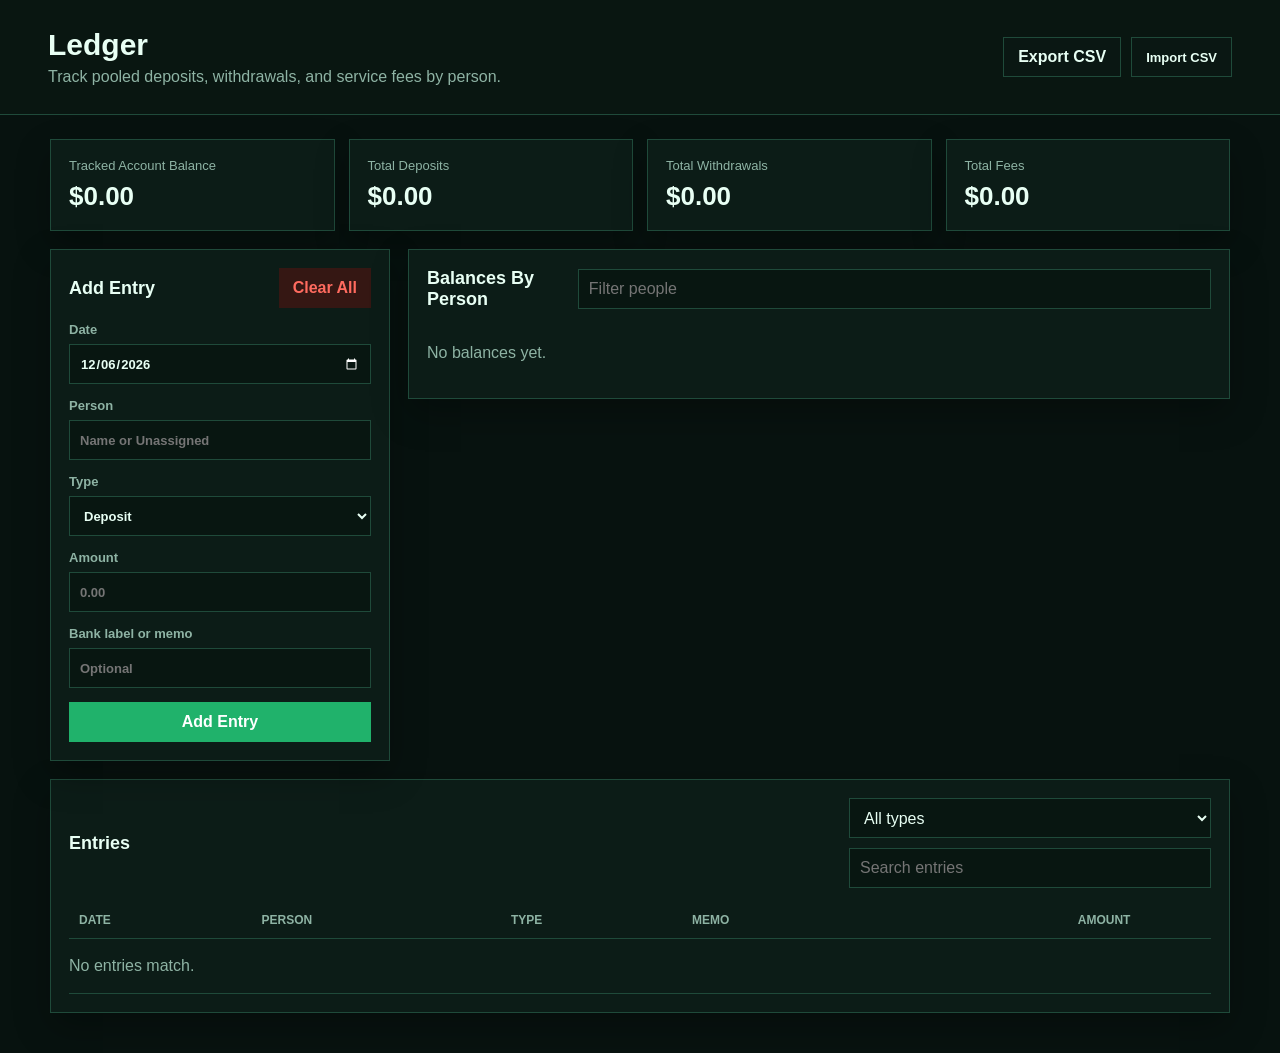
==== index.html @ a8c62baf "Create GitHub Pages ledger PWA" ====
<!doctype html>
<html lang="en">
  <head>
    <meta charset="utf-8">
    <meta name="viewport" content="width=device-width, initial-scale=1">
    <meta name="theme-color" content="#07120f">
    <meta name="description" content="Track pooled deposits, withdrawals, and service fees by person.">
    <meta name="apple-mobile-web-app-capable" content="yes">
    <meta name="apple-mobile-web-app-title" content="Ledger">
    <meta name="apple-mobile-web-app-status-bar-style" content="black-translucent">
    <title>Ledger</title>
    <link rel="manifest" href="manifest.webmanifest">
    <link rel="icon" href="icons/icon.svg" type="image/svg+xml">
    <link rel="apple-touch-icon" href="icons/icon-192.png">
    <link rel="stylesheet" href="styles.css">
  </head>
  <body>
    <header class="app-header">
      <div>
        <h1>Ledger</h1>
        <p>Track pooled deposits, withdrawals, and service fees by person.</p>
      </div>
      <div class="header-actions">
        <button id="exportCsv" class="secondary" type="button">Export CSV</button>
        <label class="file-button">
          Import CSV
          <input id="importCsv" type="file" accept=".csv,text/csv">
        </label>
      </div>
    </header>

    <main>
      <section class="summary-grid" aria-label="Account summary">
        <div class="metric">
          <span>Tracked Account Balance</span>
          <strong id="accountBalance">$0.00</strong>
        </div>
        <div class="metric">
          <span>Total Deposits</span>
          <strong id="totalDeposits">$0.00</strong>
        </div>
        <div class="metric">
          <span>Total Withdrawals</span>
          <strong id="totalWithdrawals">$0.00</strong>
        </div>
        <div class="metric">
          <span>Total Fees</span>
          <strong id="totalFees">$0.00</strong>
        </div>
      </section>

      <section class="workspace">
        <form id="transactionForm" class="entry-form">
          <div class="form-title">
            <h2>Add Entry</h2>
            <button id="clearAll" class="danger" type="button">Clear All</button>
          </div>

          <label>
            Date
            <input id="date" name="date" type="date" required>
          </label>

          <label>
            Person
            <input id="person" name="person" type="text" placeholder="Name or Unassigned" list="peopleList">
            <datalist id="peopleList"></datalist>
          </label>

          <label>
            Type
            <select id="type" name="type" required>
              <option value="deposit">Deposit</option>
              <option value="withdrawal">Withdrawal</option>
              <option value="fee">Service fee</option>
            </select>
          </label>

          <label>
            Amount
            <input id="amount" name="amount" type="number" min="0.01" step="0.01" placeholder="0.00" required>
          </label>

          <label>
            Bank label or memo
            <input id="memo" name="memo" type="text" placeholder="Optional">
          </label>

          <button type="submit">Add Entry</button>
        </form>

        <section class="panel">
          <div class="panel-header">
            <h2>Balances By Person</h2>
            <input id="personFilter" type="search" placeholder="Filter people">
          </div>
          <div id="balances" class="balances"></div>
        </section>
      </section>

      <section class="panel transactions-panel">
        <div class="panel-header">
          <h2>Entries</h2>
          <div class="filters">
            <select id="typeFilter" aria-label="Filter by type">
              <option value="all">All types</option>
              <option value="deposit">Deposits</option>
              <option value="withdrawal">Withdrawals</option>
              <option value="fee">Fees</option>
            </select>
            <input id="search" type="search" placeholder="Search entries">
          </div>
        </div>
        <div class="table-wrap">
          <table>
            <thead>
              <tr>
                <th>Date</th>
                <th>Person</th>
                <th>Type</th>
                <th>Memo</th>
                <th class="money">Amount</th>
                <th></th>
              </tr>
            </thead>
            <tbody id="transactions"></tbody>
          </table>
        </div>
      </section>
    </main>

    <script src="app.js"></script>
  </body>
</html>
---- styles.css ----
:root {
  color-scheme: dark;
  --bg: #07120f;
  --surface: #0c1c17;
  --surface-2: #102920;
  --text: #e8fff4;
  --muted: #8eb3a4;
  --border: #1f4a3a;
  --accent: #20b26b;
  --accent-dark: #168a53;
  --danger: #ff6b5f;
  --danger-bg: #351713;
  --shadow: 0 14px 34px rgba(0, 0, 0, 0.28);
}

* {
  box-sizing: border-box;
}

body {
  margin: 0;
  background: var(--bg);
  color: var(--text);
  font-family: Arial, Helvetica, sans-serif;
}

button,
input,
select {
  font: inherit;
}

button,
.file-button {
  min-height: 40px;
  border: 0;
  border-radius: 0;
  background: var(--accent);
  color: #ffffff;
  cursor: pointer;
  font-weight: 700;
  padding: 0 14px;
}

button:hover,
.file-button:hover {
  background: var(--accent-dark);
}

button.secondary,
.file-button {
  display: inline-flex;
  align-items: center;
  justify-content: center;
  border: 1px solid var(--border);
  background: #0a1713;
  color: var(--text);
}

button.secondary:hover,
.file-button:hover {
  background: var(--surface-2);
}

button.danger {
  background: var(--danger-bg);
  color: var(--danger);
}

button.danger:hover {
  background: #4a1f19;
}

.file-button input {
  display: none;
}

.app-header {
  display: flex;
  align-items: center;
  justify-content: space-between;
  gap: 24px;
  padding: 28px clamp(16px, 4vw, 48px);
  background: #091611;
  border-bottom: 1px solid var(--border);
}

.app-header h1 {
  margin: 0;
  font-size: 30px;
  letter-spacing: 0;
}

.app-header p {
  margin: 6px 0 0;
  color: var(--muted);
}

.header-actions,
.filters {
  display: flex;
  gap: 10px;
  flex-wrap: wrap;
}

main {
  width: min(1180px, calc(100% - 32px));
  margin: 24px auto 40px;
}

.summary-grid {
  display: grid;
  grid-template-columns: repeat(4, minmax(0, 1fr));
  gap: 14px;
  margin-bottom: 18px;
}

.metric,
.panel,
.entry-form {
  background: var(--surface);
  border: 1px solid var(--border);
  border-radius: 0;
  box-shadow: var(--shadow);
}

.metric {
  padding: 18px;
}

.metric span {
  display: block;
  color: var(--muted);
  font-size: 13px;
  margin-bottom: 8px;
}

.metric strong {
  font-size: 26px;
  letter-spacing: 0;
}

.workspace {
  display: grid;
  grid-template-columns: 340px minmax(0, 1fr);
  gap: 18px;
  align-items: start;
}

.entry-form {
  display: grid;
  gap: 14px;
  padding: 18px;
}

.form-title,
.panel-header {
  display: flex;
  align-items: center;
  justify-content: space-between;
  gap: 12px;
}

h2 {
  margin: 0;
  font-size: 18px;
  letter-spacing: 0;
}

label {
  display: grid;
  gap: 7px;
  color: var(--muted);
  font-size: 13px;
  font-weight: 700;
}

input,
select {
  width: 100%;
  min-height: 40px;
  border: 1px solid var(--border);
  border-radius: 0;
  background: #081611;
  color: var(--text);
  padding: 8px 10px;
}

input:focus,
select:focus {
  outline: 2px solid rgba(32, 178, 107, 0.22);
  border-color: var(--accent);
}

.panel {
  padding: 18px;
}

.balances {
  display: grid;
  gap: 10px;
  margin-top: 16px;
}

.balance-row {
  display: grid;
  grid-template-columns: minmax(0, 1fr) auto;
  gap: 12px;
  align-items: center;
  padding: 12px;
  border: 1px solid var(--border);
  border-radius: 0;
  background: #091a14;
}

.person-name {
  font-weight: 700;
  overflow-wrap: anywhere;
}

.person-detail {
  color: var(--muted);
  font-size: 13px;
  margin-top: 3px;
}

.balance-amount {
  font-weight: 800;
  white-space: nowrap;
}

.positive {
  color: #52d98e;
}

.negative {
  color: var(--danger);
}

.transactions-panel {
  margin-top: 18px;
}

.table-wrap {
  overflow-x: auto;
  margin-top: 14px;
}

table {
  width: 100%;
  min-width: 760px;
  border-collapse: collapse;
}

th,
td {
  padding: 11px 10px;
  border-bottom: 1px solid var(--border);
  text-align: left;
  vertical-align: top;
}

th {
  color: var(--muted);
  font-size: 12px;
  text-transform: uppercase;
}

.money {
  text-align: right;
  white-space: nowrap;
}

.type-pill {
  display: inline-block;
  border-radius: 0;
  padding: 4px 9px;
  background: var(--surface-2);
  font-size: 12px;
  font-weight: 700;
}

.delete-row {
  min-height: 32px;
  padding: 0 10px;
}

.empty {
  color: var(--muted);
  padding: 18px 0;
}

@media (max-width: 860px) {
  .app-header,
  .workspace {
    grid-template-columns: 1fr;
  }

  .app-header {
    display: grid;
  }

  .summary-grid {
    grid-template-columns: repeat(2, minmax(0, 1fr));
  }
}

@media (max-width: 560px) {
  main {
    width: min(100% - 20px, 1180px);
    margin-top: 14px;
  }

  .summary-grid {
    grid-template-columns: 1fr;
  }

  .form-title,
  .panel-header {
    align-items: stretch;
    flex-direction: column;
  }

  .header-actions,
  .filters {
    width: 100%;
  }

  .header-actions > *,
  .filters > * {
    flex: 1 1 150px;
  }
}
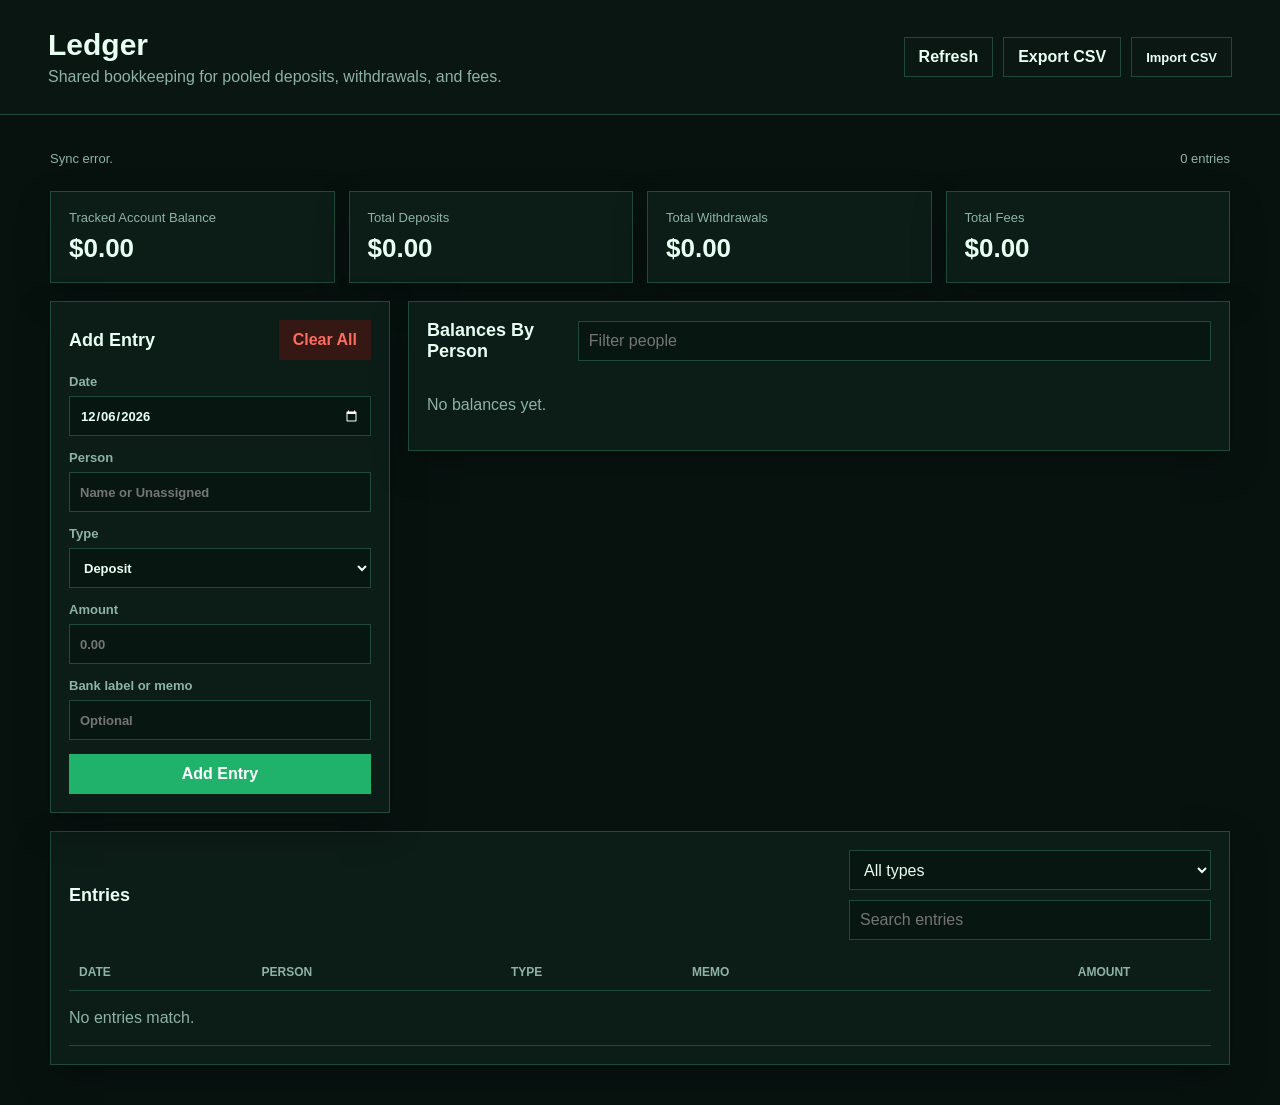
==== commit 985284de: "Connect Pages app to shared Sheets backend" ====
--- a/index.html
+++ b/index.html
@@ -18,9 +18,10 @@
     <header class="app-header">
       <div>
         <h1>Ledger</h1>
-        <p>Track pooled deposits, withdrawals, and service fees by person.</p>
+        <p>Shared bookkeeping for pooled deposits, withdrawals, and fees.</p>
       </div>
       <div class="header-actions">
+        <button id="refresh" class="secondary" type="button">Refresh</button>
         <button id="exportCsv" class="secondary" type="button">Export CSV</button>
         <label class="file-button">
           Import CSV
@@ -30,6 +31,11 @@
     </header>
 
     <main>
+      <div class="status-bar">
+        <span id="status">Loading shared sheet...</span>
+        <span id="entryCount">0 entries</span>
+      </div>
+
       <section class="summary-grid" aria-label="Account summary">
         <div class="metric">
           <span>Tracked Account Balance</span>
--- a/styles.css
+++ b/styles.css
@@ -108,6 +108,17 @@
   margin: 24px auto 40px;
 }
 
+.status-bar {
+  display: flex;
+  align-items: center;
+  justify-content: space-between;
+  gap: 12px;
+  min-height: 38px;
+  margin-bottom: 14px;
+  color: var(--muted);
+  font-size: 13px;
+}
+
 .summary-grid {
   display: grid;
   grid-template-columns: repeat(4, minmax(0, 1fr));
@@ -316,7 +327,8 @@
   }
 
   .form-title,
-  .panel-header {
+  .panel-header,
+  .status-bar {
     align-items: stretch;
     flex-direction: column;
   }
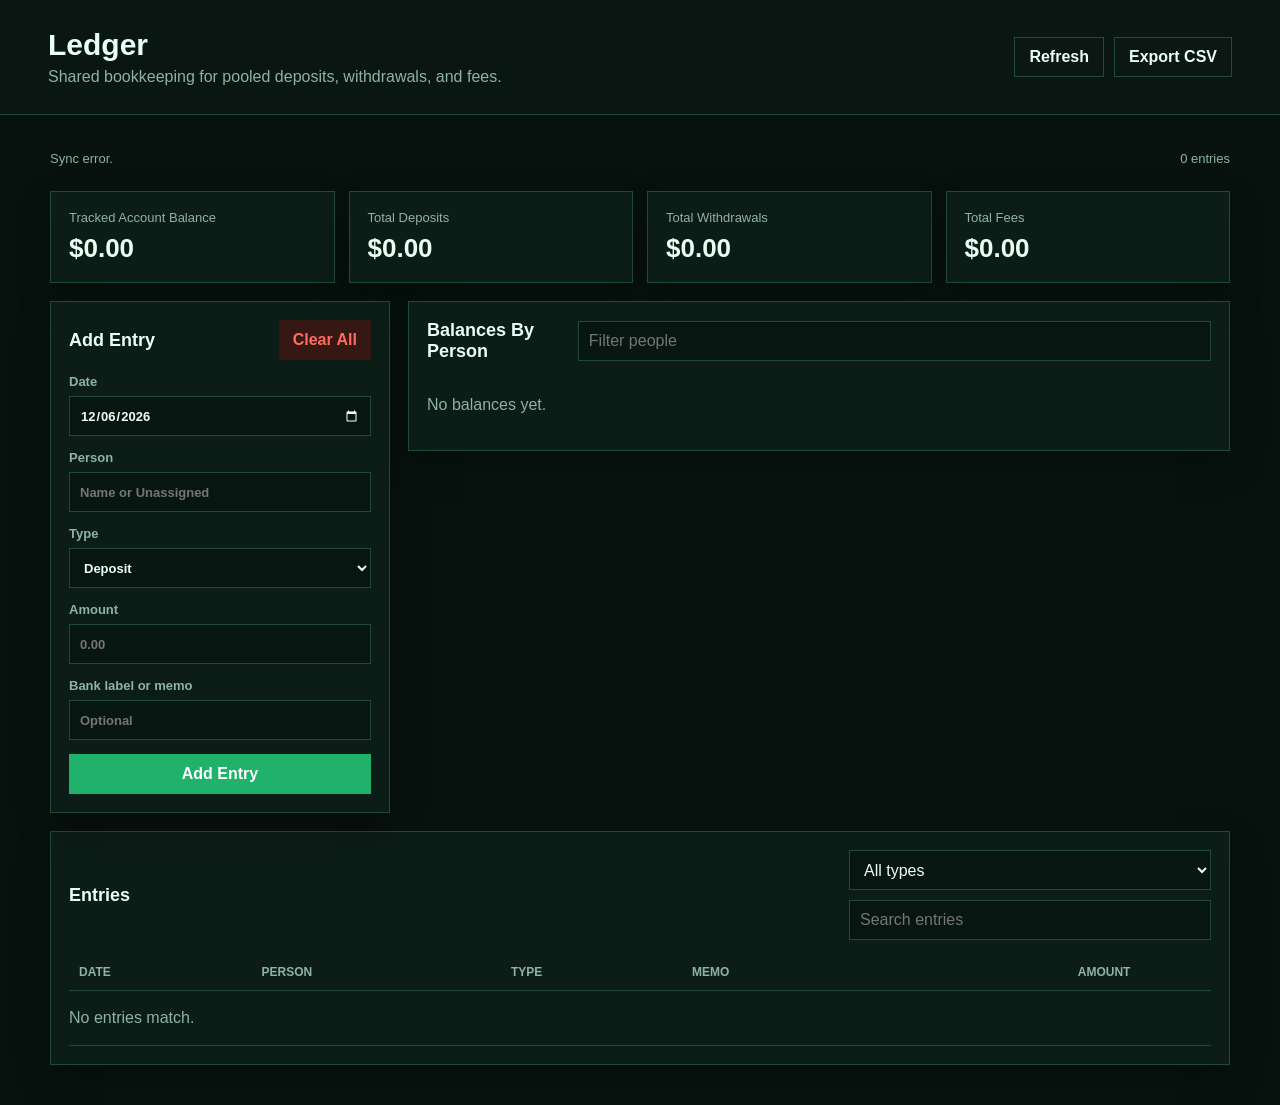
==== commit 09c7893f: "Remove CSV import" ====
--- a/index.html
+++ b/index.html
@@ -23,10 +23,6 @@
       <div class="header-actions">
         <button id="refresh" class="secondary" type="button">Refresh</button>
         <button id="exportCsv" class="secondary" type="button">Export CSV</button>
-        <label class="file-button">
-          Import CSV
-          <input id="importCsv" type="file" accept=".csv,text/csv">
-        </label>
       </div>
     </header>
 
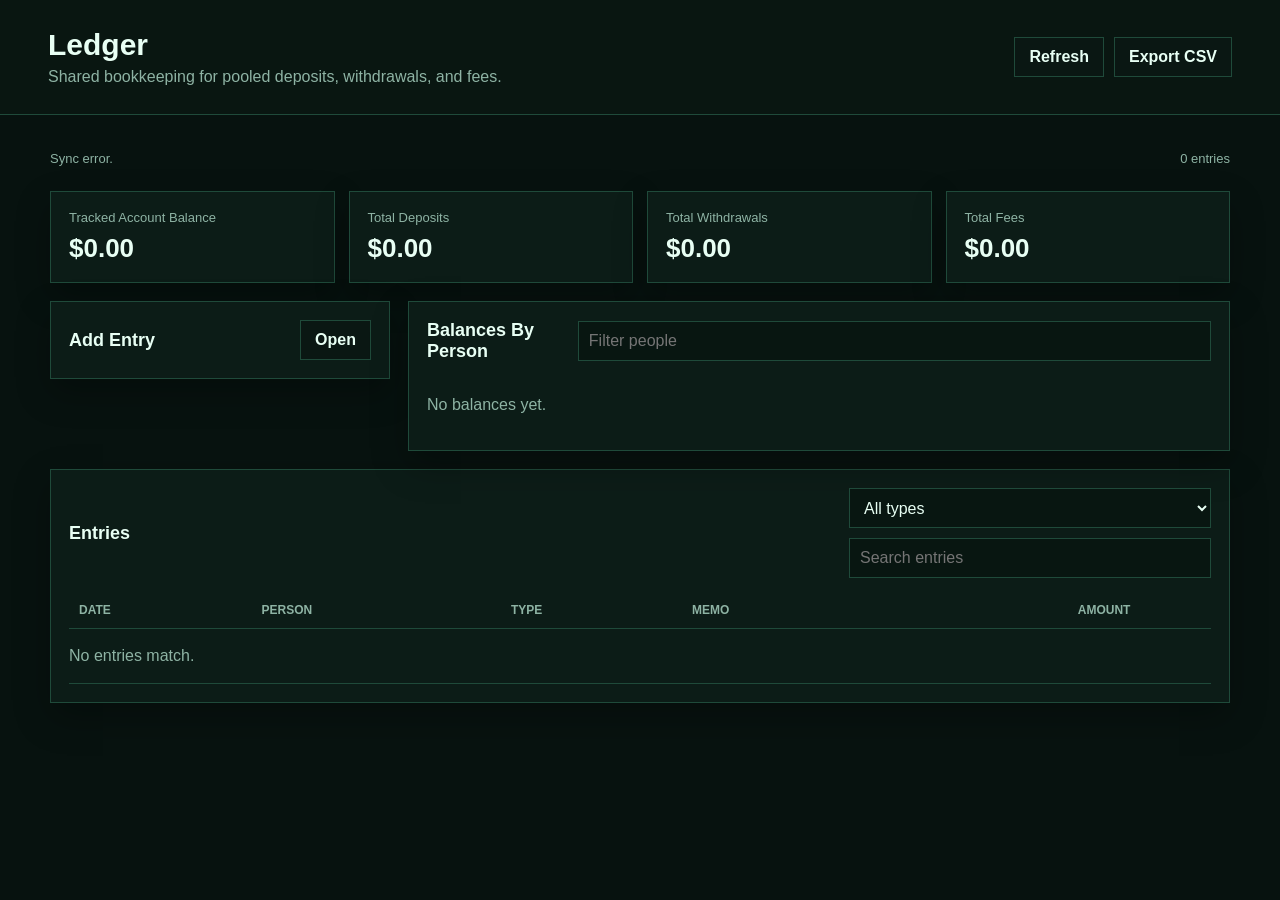
==== commit 19c920a9: "Add collapsible entry form" ====
--- a/index.html
+++ b/index.html
@@ -55,40 +55,45 @@
         <form id="transactionForm" class="entry-form">
           <div class="form-title">
             <h2>Add Entry</h2>
-            <button id="clearAll" class="danger" type="button">Clear All</button>
+            <button id="toggleEntryForm" class="secondary" type="button" aria-expanded="false" aria-controls="entryFormBody">Open</button>
           </div>
 
-          <label>
-            Date
-            <input id="date" name="date" type="date" required>
-          </label>
+          <div id="entryFormBody" class="entry-form-body" hidden>
+            <label>
+              Date
+              <input id="date" name="date" type="date" required>
+            </label>
 
-          <label>
-            Person
-            <input id="person" name="person" type="text" placeholder="Name or Unassigned" list="peopleList">
-            <datalist id="peopleList"></datalist>
-          </label>
+            <label>
+              Person
+              <input id="person" name="person" type="text" placeholder="Name or Unassigned" list="peopleList">
+              <datalist id="peopleList"></datalist>
+            </label>
 
-          <label>
-            Type
-            <select id="type" name="type" required>
-              <option value="deposit">Deposit</option>
-              <option value="withdrawal">Withdrawal</option>
-              <option value="fee">Service fee</option>
-            </select>
-          </label>
+            <label>
+              Type
+              <select id="type" name="type" required>
+                <option value="deposit">Deposit</option>
+                <option value="withdrawal">Withdrawal</option>
+                <option value="fee">Service fee</option>
+              </select>
+            </label>
 
-          <label>
-            Amount
-            <input id="amount" name="amount" type="number" min="0.01" step="0.01" placeholder="0.00" required>
-          </label>
+            <label>
+              Amount
+              <input id="amount" name="amount" type="number" min="0.01" step="0.01" placeholder="0.00" required>
+            </label>
 
-          <label>
-            Bank label or memo
-            <input id="memo" name="memo" type="text" placeholder="Optional">
-          </label>
+            <label>
+              Bank label or memo
+              <input id="memo" name="memo" type="text" placeholder="Optional">
+            </label>
 
-          <button type="submit">Add Entry</button>
+            <div class="form-actions">
+              <button type="submit">Add Entry</button>
+              <button id="clearAll" class="danger" type="button">Clear All</button>
+            </div>
+          </div>
         </form>
 
         <section class="panel">
--- a/styles.css
+++ b/styles.css
@@ -164,6 +164,21 @@
   padding: 18px;
 }
 
+.entry-form-body {
+  display: grid;
+  gap: 14px;
+}
+
+.entry-form-body[hidden] {
+  display: none;
+}
+
+.form-actions {
+  display: grid;
+  grid-template-columns: 1fr auto;
+  gap: 10px;
+}
+
 .form-title,
 .panel-header {
   display: flex;
@@ -334,8 +349,13 @@
   }
 
   .header-actions,
-  .filters {
+  .filters,
+  .form-actions {
     width: 100%;
+  }
+
+  .form-actions {
+    grid-template-columns: 1fr;
   }
 
   .header-actions > *,
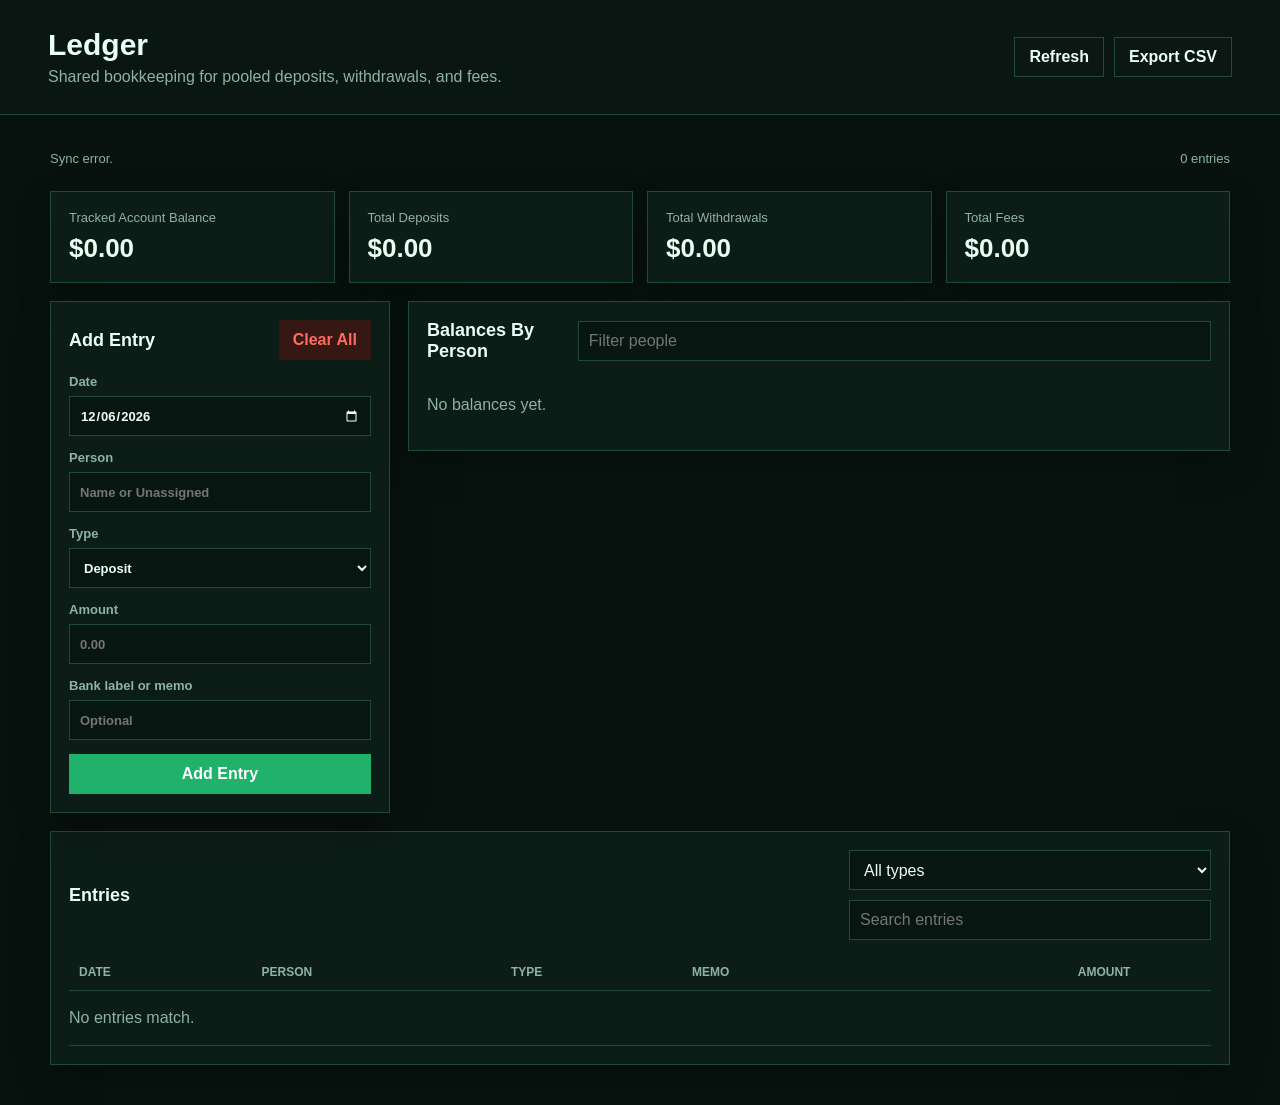
==== commit 64e416ff: "Revert "Add collapsible entry form" This reverts commit 19c920a9d3dc2c326dd6e97db4b0e5a0d5ea3f0c." ====
--- a/index.html
+++ b/index.html
@@ -55,45 +55,40 @@
         <form id="transactionForm" class="entry-form">
           <div class="form-title">
             <h2>Add Entry</h2>
-            <button id="toggleEntryForm" class="secondary" type="button" aria-expanded="false" aria-controls="entryFormBody">Open</button>
+            <button id="clearAll" class="danger" type="button">Clear All</button>
           </div>
 
-          <div id="entryFormBody" class="entry-form-body" hidden>
-            <label>
-              Date
-              <input id="date" name="date" type="date" required>
-            </label>
+          <label>
+            Date
+            <input id="date" name="date" type="date" required>
+          </label>
 
-            <label>
-              Person
-              <input id="person" name="person" type="text" placeholder="Name or Unassigned" list="peopleList">
-              <datalist id="peopleList"></datalist>
-            </label>
+          <label>
+            Person
+            <input id="person" name="person" type="text" placeholder="Name or Unassigned" list="peopleList">
+            <datalist id="peopleList"></datalist>
+          </label>
 
-            <label>
-              Type
-              <select id="type" name="type" required>
-                <option value="deposit">Deposit</option>
-                <option value="withdrawal">Withdrawal</option>
-                <option value="fee">Service fee</option>
-              </select>
-            </label>
+          <label>
+            Type
+            <select id="type" name="type" required>
+              <option value="deposit">Deposit</option>
+              <option value="withdrawal">Withdrawal</option>
+              <option value="fee">Service fee</option>
+            </select>
+          </label>
 
-            <label>
-              Amount
-              <input id="amount" name="amount" type="number" min="0.01" step="0.01" placeholder="0.00" required>
-            </label>
+          <label>
+            Amount
+            <input id="amount" name="amount" type="number" min="0.01" step="0.01" placeholder="0.00" required>
+          </label>
 
-            <label>
-              Bank label or memo
-              <input id="memo" name="memo" type="text" placeholder="Optional">
-            </label>
+          <label>
+            Bank label or memo
+            <input id="memo" name="memo" type="text" placeholder="Optional">
+          </label>
 
-            <div class="form-actions">
-              <button type="submit">Add Entry</button>
-              <button id="clearAll" class="danger" type="button">Clear All</button>
-            </div>
-          </div>
+          <button type="submit">Add Entry</button>
         </form>
 
         <section class="panel">
--- a/styles.css
+++ b/styles.css
@@ -164,21 +164,6 @@
   padding: 18px;
 }
 
-.entry-form-body {
-  display: grid;
-  gap: 14px;
-}
-
-.entry-form-body[hidden] {
-  display: none;
-}
-
-.form-actions {
-  display: grid;
-  grid-template-columns: 1fr auto;
-  gap: 10px;
-}
-
 .form-title,
 .panel-header {
   display: flex;
@@ -349,13 +334,8 @@
   }
 
   .header-actions,
-  .filters,
-  .form-actions {
+  .filters {
     width: 100%;
-  }
-
-  .form-actions {
-    grid-template-columns: 1fr;
   }
 
   .header-actions > *,
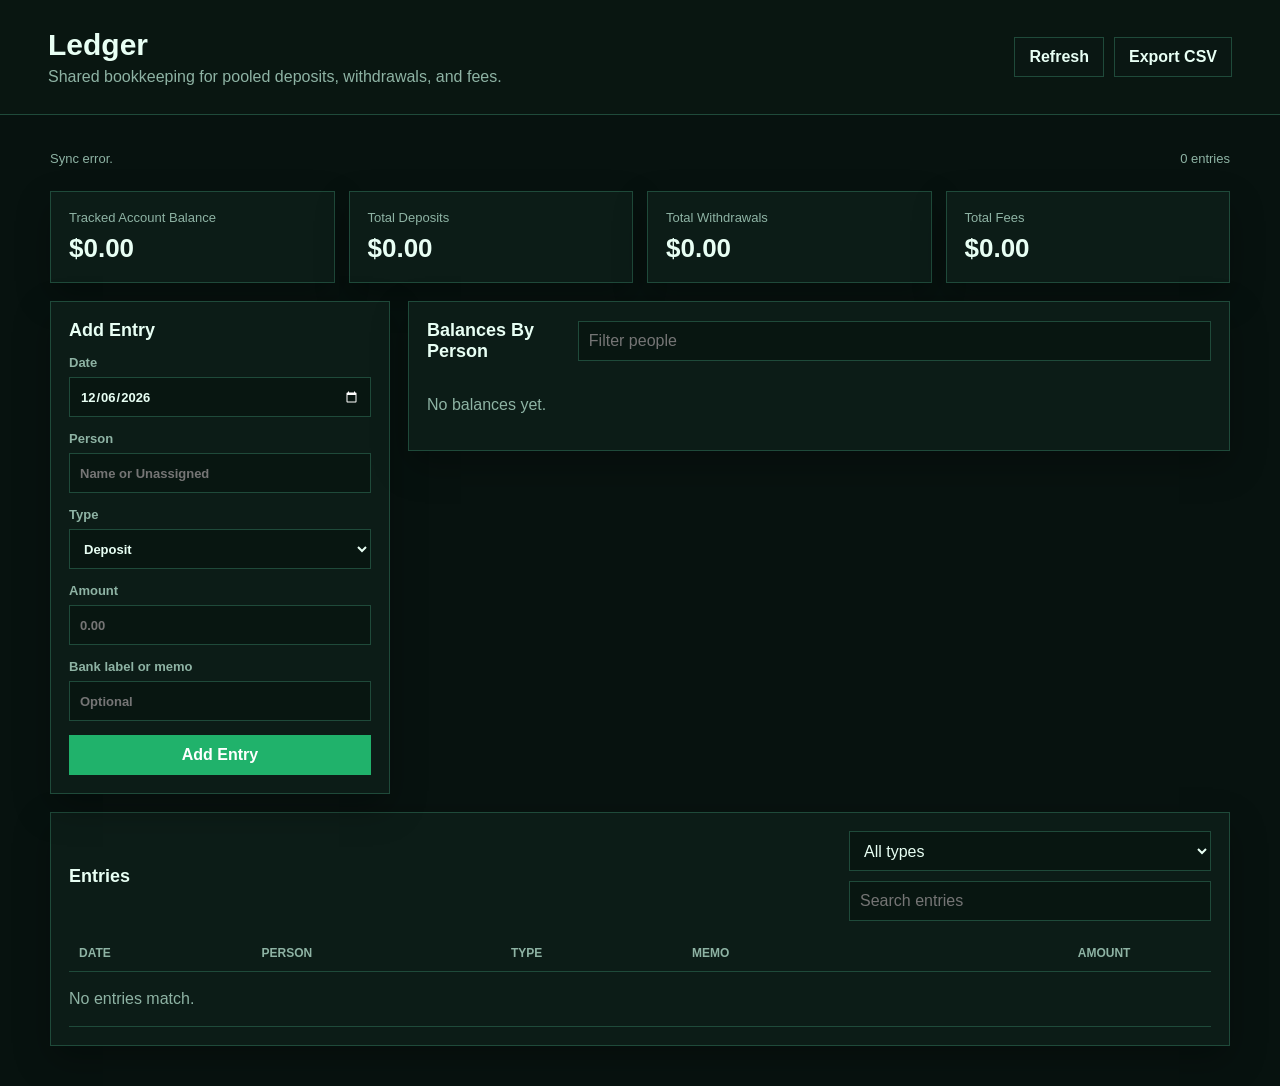
==== commit e8062255: "Remove clear all entry action" ====
--- a/index.html
+++ b/index.html
@@ -55,7 +55,6 @@
         <form id="transactionForm" class="entry-form">
           <div class="form-title">
             <h2>Add Entry</h2>
-            <button id="clearAll" class="danger" type="button">Clear All</button>
           </div>
 
           <label>
